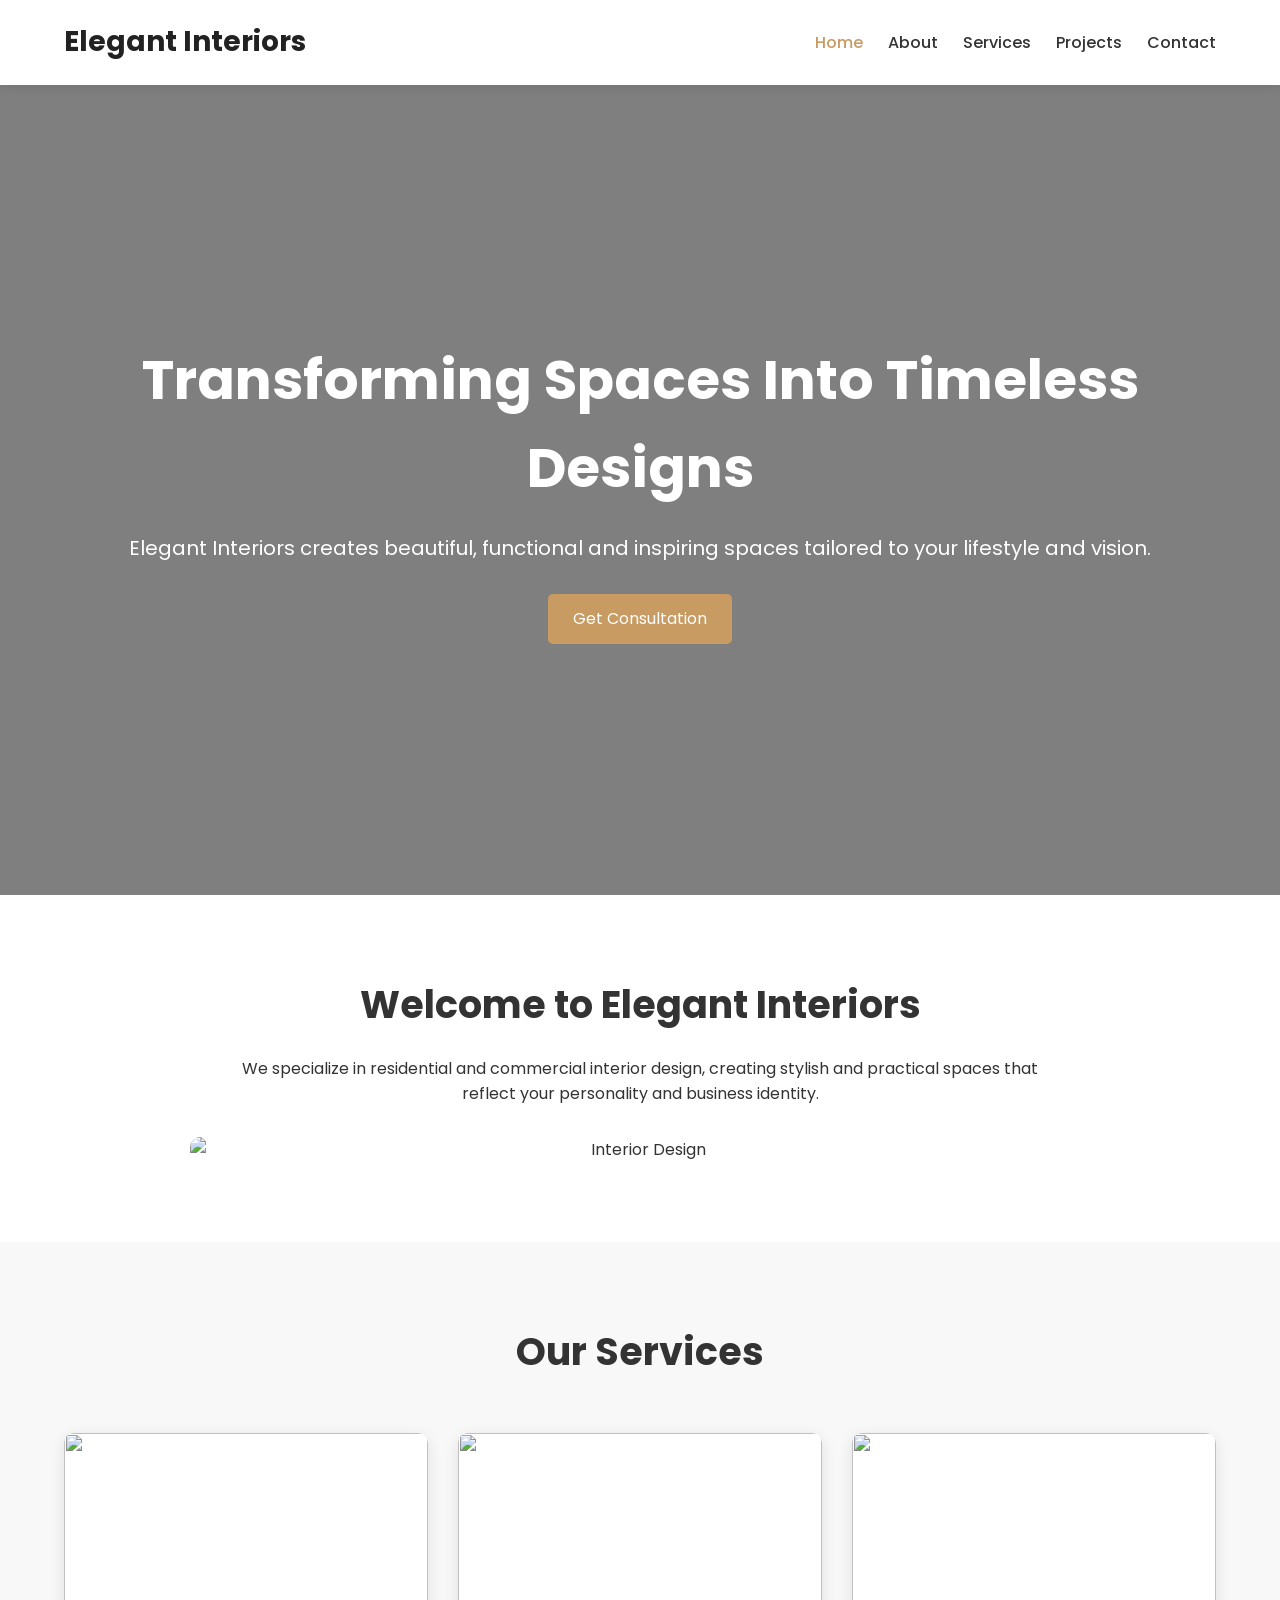
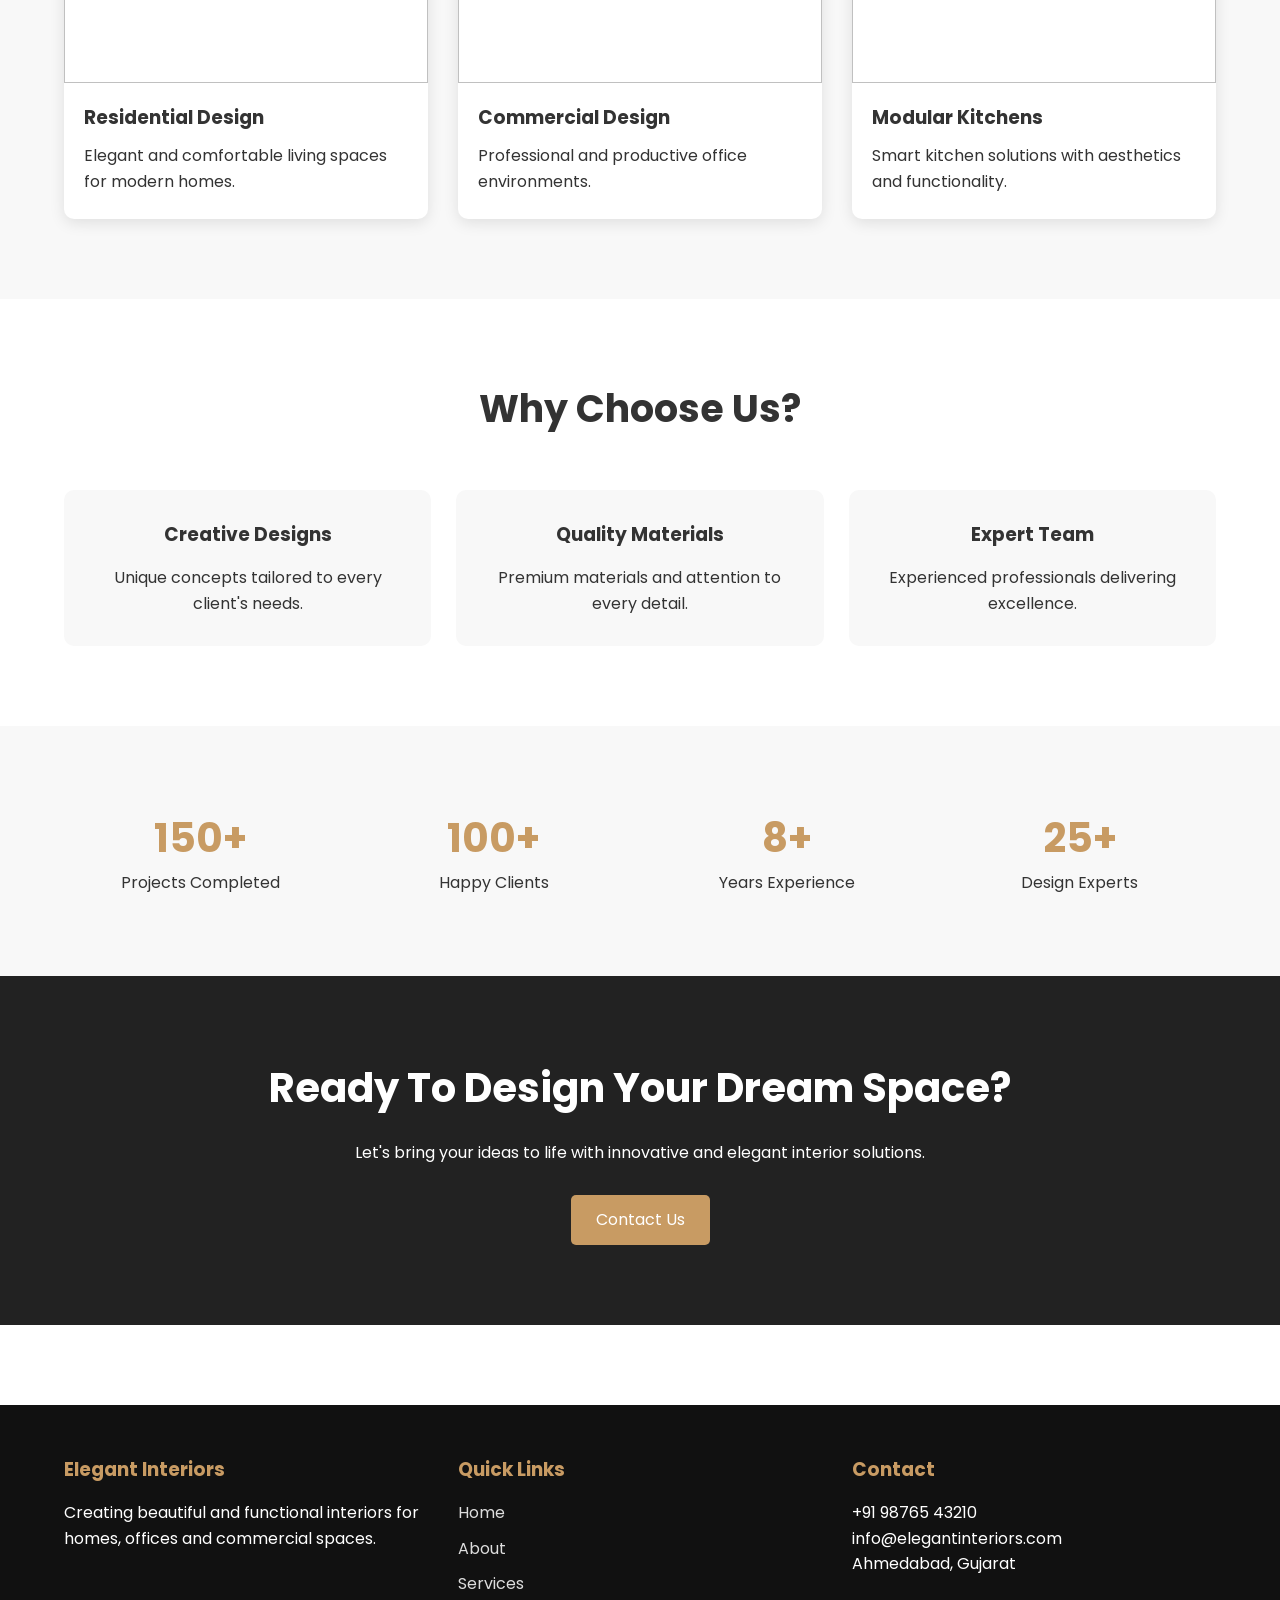
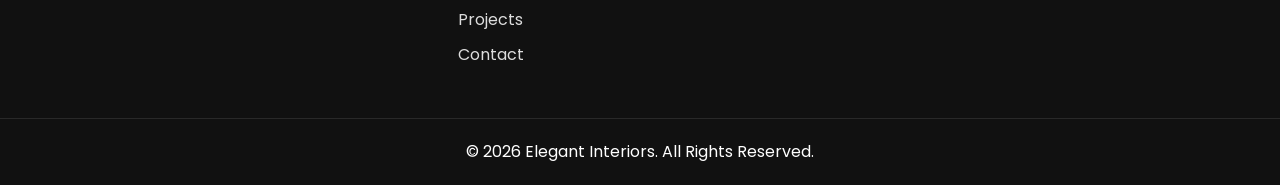
==== index.html @ 5e0bee51 "Add files via upload" ====
<!DOCTYPE html>
<html lang="en">
<head>
    <meta charset="UTF-8">
    <meta name="viewport" content="width=device-width, initial-scale=1.0">
    <title>Elegant Interiors</title>
    <link rel="stylesheet" href="style.css">
</head>
<body>

    <!-- Header -->
    <header>
        <nav class="navbar">
            <div class="logo">Elegant Interiors</div>

            <ul class="nav-links">
                <li><a href="index.html" class="active">Home</a></li>
                <li><a href="about.html">About</a></li>
                <li><a href="services.html">Services</a></li>
                <li><a href="projects.html">Projects</a></li>
                <li><a href="contact.html">Contact</a></li>
            </ul>
        </nav>
    </header>

    <!-- Hero Section -->
    <section class="hero">
        <div class="hero-content">
            <h1>Transforming Spaces Into Timeless Designs</h1>
            <p>
                Elegant Interiors creates beautiful, functional and inspiring
                spaces tailored to your lifestyle and vision.
            </p>
            <a href="contact.html" class="btn">Get Consultation</a>
        </div>
    </section>

    <!-- Intro -->
    <section class="intro">
        <div class="container">
            <h2>Welcome to Elegant Interiors</h2>

            <p>
                We specialize in residential and commercial interior design,
                creating stylish and practical spaces that reflect your
                personality and business identity.
            </p>

            <img src="images/about.jpg" alt="Interior Design">
        </div>
    </section>

    <!-- Featured Services -->
    <section class="services-preview">
        <div class="container">
            <h2>Our Services</h2>

            <div class="service-grid">

                <div class="service-card">
                    <img src="images/service1.jpg" alt="">
                    <h3>Residential Design</h3>
                    <p>
                        Elegant and comfortable living spaces for modern homes.
                    </p>
                </div>

                <div class="service-card">
                    <img src="images/service2.jpg" alt="">
                    <h3>Commercial Design</h3>
                    <p>
                        Professional and productive office environments.
                    </p>
                </div>

                <div class="service-card">
                    <img src="images/service3.jpg" alt="">
                    <h3>Modular Kitchens</h3>
                    <p>
                        Smart kitchen solutions with aesthetics and functionality.
                    </p>
                </div>

            </div>
        </div>
    </section>

    <!-- Why Choose Us -->
    <section class="why-us">
        <div class="container">
            <h2>Why Choose Us?</h2>

            <div class="features">

                <div class="feature-box">
                    <h3>Creative Designs</h3>
                    <p>
                        Unique concepts tailored to every client's needs.
                    </p>
                </div>

                <div class="feature-box">
                    <h3>Quality Materials</h3>
                    <p>
                        Premium materials and attention to every detail.
                    </p>
                </div>

                <div class="feature-box">
                    <h3>Expert Team</h3>
                    <p>
                        Experienced professionals delivering excellence.
                    </p>
                </div>

            </div>
        </div>
    </section>

<section class="stats">

    <div class="container">

        <div class="stats-grid">

            <div>
                <h2>150+</h2>
                <p>Projects Completed</p>
            </div>

            <div>
                <h2>100+</h2>
                <p>Happy Clients</p>
            </div>

            <div>
                <h2>8+</h2>
                <p>Years Experience</p>
            </div>

            <div>
                <h2>25+</h2>
                <p>Design Experts</p>
            </div>

        </div>

    </div>

</section>

    <!-- CTA -->
    <section class="cta">
        <div class="container">
            <h2>Ready To Design Your Dream Space?</h2>
            <p>
                Let's bring your ideas to life with innovative and elegant
                interior solutions.
            </p>

            <a href="contact.html" class="btn">Contact Us</a>
        </div>
    </section>

    <!-- Footer -->
    <footer>
        <div class="footer-content">

            <div>
                <h3>Elegant Interiors</h3>
                <p>
                    Creating beautiful and functional interiors for homes,
                    offices and commercial spaces.
                </p>
            </div>

            <div>
                <h3>Quick Links</h3>
                <ul>
                    <li><a href="index.html">Home</a></li>
                    <li><a href="about.html">About</a></li>
                    <li><a href="services.html">Services</a></li>
                    <li><a href="projects.html">Projects</a></li>
                    <li><a href="contact.html">Contact</a></li>
                </ul>
            </div>

            <div>
                <h3>Contact</h3>
                <p>+91 98765 43210</p>
                <p>info@elegantinteriors.com</p>
                <p>Ahmedabad, Gujarat</p>
            </div>

        </div>

        <div class="copyright">
            <p>&copy; 2026 Elegant Interiors. All Rights Reserved.</p>
        </div>
    </footer>

</body>
</html>
---- style.css ----
/* =========================
   GOOGLE FONTS
========================= */
@import url('https://fonts.googleapis.com/css2?family=Poppins:wght@300;400;500;600;700&display=swap');

/* =========================
   RESET
========================= */
*{
    margin:0;
    padding:0;
    box-sizing:border-box;
}

html{
    scroll-behavior:smooth;
}

body{
    font-family:'Poppins',sans-serif;
    line-height:1.6;
    color:#333;
    background:#fff;
}

img{
    width:100%;
    display:block;
}

a{
    text-decoration:none;
}

ul{
    list-style:none;
}

.container{
    width:90%;
    max-width:1200px;
    margin:auto;
}

/* =========================
   NAVBAR
========================= */

header{
    background:#fff;
    box-shadow:0 2px 10px rgba(0,0,0,0.1);
    position:sticky;
    top:0;
    z-index:1000;
}

.navbar{
    width:90%;
    max-width:1200px;
    margin:auto;
    display:flex;
    justify-content:space-between;
    align-items:center;
    padding:20px 0;
}

.logo{
    font-size:28px;
    font-weight:700;
    color:#222;
}

.nav-links{
    display:flex;
    gap:25px;
}

.nav-links a{
    color:#333;
    font-weight:500;
    transition:.3s;
    font: size 16px;
}

.nav-links a:hover,
.nav-links .active{
    color:#c89b63;
}

/* =========================
   BUTTON
========================= */

.btn{
    display:inline-block;
    background:#c89b63;
    color:#fff;
    padding:12px 25px;
    border-radius:5px;
    transition:.3s;
}

.btn:hover{
    background:#a9783d;
}

/* =========================
   HERO SECTION
========================= */

.hero{
    background:
    linear-gradient(rgba(0,0,0,.5),
    rgba(0,0,0,.5)),
    url('../images/hero.jpg');

    background-size:cover;
    background-position:center;
    height:90vh;

    display:flex;
    justify-content:center;
    align-items:center;
    text-align:center;
}

.hero-content{
    color:#fff;
    width:80%;
}

.hero-content h1{
    font-size:55px;
    margin-bottom:20px;
}

.hero-content p{
    font-size:20px;
    margin-bottom:30px;
}

/* =========================
   INTRO
========================= */

.intro{
    padding:80px 0;
    text-align:center;
}

.intro h2{
    margin-bottom:20px;
    font-size:38px;
}

.intro p{
    max-width:850px;
    margin:0 auto 30px;
}

.intro img{
    max-width:900px;
    margin:auto;
    border-radius:10px;
}

/* =========================
   SERVICES PREVIEW
========================= */

.services-preview{
    background:#f8f8f8;
    padding:80px 0;
}

.services-preview h2{
    text-align:center;
    margin-bottom:50px;
    font-size:38px;
}

.service-grid{
    display:grid;
    grid-template-columns:repeat(auto-fit,minmax(300px,1fr));
    gap:30px;
}

.service-card{
    background:#fff;
    border-radius:10px;
    overflow:hidden;
    box-shadow:0 4px 15px rgba(0,0,0,0.1);
    transition:.4s;
}

.service-card:hover{
    transform:translateY(-10px);
}

.service-card img{
    height:250px;
    object-fit:cover;
}

.service-card h3{
    padding:20px 20px 10px;
}

.service-card p{
    padding:0 20px 25px;
}

/* =========================
   WHY CHOOSE US
========================= */

.why-us{
    padding:80px 0;
}

.why-us h2{
    text-align:center;
    margin-bottom:50px;
    font-size:38px;
}

.features{
    display:grid;
    grid-template-columns:repeat(auto-fit,minmax(250px,1fr));
    gap:25px;
}

.feature-box{
    text-align:center;
    padding:30px;
    border-radius:10px;
    background:#f8f8f8;
    transition:.3s;
}

.feature-box:hover{
    background:#c89b63;
    color:#fff;
}

.feature-box h3{
    margin-bottom:15px;
}

/* =========================
   CTA
========================= */

.cta{
    background:#222;
    color:#fff;
    text-align:center;
    padding:80px 20px;
}

.cta h2{
    font-size:40px;
    margin-bottom:20px;
}

.cta p{
    margin-bottom:30px;
}

/* =========================
   ABOUT PAGE
========================= */

.about{
    padding:80px 0;
}

.about h2{
    text-align:center;
    font-size:40px;
    margin-bottom:20px;
}

.about p{
    max-width:900px;
    margin:0 auto 40px;
    text-align:center;
}

.about img{
    max-width:900px;
    margin:auto;
    border-radius:10px;
}

.mission-vision{
    padding:80px 0;
}

.mv-grid{
    display:grid;
    grid-template-columns:repeat(auto-fit,minmax(350px,1fr));
    gap:30px;
}

.mv-box{
    background:#f8f8f8;
    padding:30px;
    border-radius:10px;
}

/* =========================
   SERVICES PAGE
========================= */

.services-page{
    padding:80px 0;
}

.services-page h2{
    text-align:center;
    font-size:40px;
    margin-bottom:50px;
}

.services-container{
    display:grid;
    grid-template-columns:repeat(auto-fit,minmax(300px,1fr));
    gap:30px;
}

.service-item{
    background:#fff;
    box-shadow:0 4px 15px rgba(0,0,0,.1);
    border-radius:10px;
    overflow:hidden;
    transition:.4s;
}

.service-item:hover{
    transform:translateY(-10px);
}

.service-item img{
    height:250px;
    object-fit:cover;
}

.service-item h3{
    padding:20px;
}

.service-item p{
    padding:0 20px 25px;
}

/* =========================
   PROJECTS PAGE
========================= */

.projects{
    padding:80px 0;
}

.projects h2{
    text-align:center;
    font-size:40px;
    margin-bottom:50px;
}

.project-grid{
    display:grid;
    grid-template-columns:repeat(auto-fit,minmax(320px,1fr));
    gap:30px;
}

.project-card{
    position:relative;
    overflow:hidden;
    border-radius:10px;
    cursor:pointer;
}

.project-card img{
    transition:.5s;
    height:280px;
    object-fit:cover;
}

.project-card:hover img{
    transform:scale(1.1);
}

.project-content{
    position:absolute;
    left:0;
    bottom:0;
    width:100%;
    background:rgba(0,0,0,.85);
    color:white;
    padding:20px;
}

.project-card:hover 

.project-content{
    bottom:0;
}

/* =========================
   CONTACT PAGE
========================= */

.contact{
    padding:100px 0;
}

.contact h2{
    text-align:center;
    margin-bottom:50px;
    font-size:40px;
}

.contact-wrapper{
    display:grid;
    grid-template-columns:repeat(auto-fit,minmax(350px,1fr));
    gap:40px;
}

.contact-form{
    display:flex;
    flex-direction:column;
}

.contact-form input,
.contact-form textarea{
    padding:15px;
    margin-bottom:20px;
    border:1px solid #ddd;
    border-radius:5px;
    font-size:16px;
}

.contact-form textarea{
    resize:none;
    height:150px;
}

.contact-info h3{
    margin-bottom:15px;
}

.contact-info p{
    margin-bottom:12px;
}

.map{
    margin-top:20px;
}

.map img{
    border-radius:10px;
}

/* =========================
   FOOTER
========================= */

footer{
    background:#111;
    color:#fff;
    padding-top:50px;
}

.footer-content{
    width:90%;
    max-width:1200px;
    margin:auto;

    display:grid;
    grid-template-columns:repeat(auto-fit,minmax(250px,1fr));
    gap:30px;
}

.footer-content h3{
    margin-bottom:15px;
}

.footer-content ul li{
    margin-bottom:10px;
}

.footer-content a{
    color:#ddd;
}

.footer-content a:hover{
    color:#c89b63;
}

.copyright{
    text-align:center;
    border-top:1px solid rgba(255,255,255,.1);
    margin-top:40px;
    padding:20px;
}

/* =========================
   MOBILE RESPONSIVE
========================= */

@media(max-width:768px){

    .navbar{
        flex-direction:column;
        gap:15px;
        padding:15px 0;
    }

    .logo{
        font-size:22px;
        text-align:center;
        white-space:normal;
    }

    .nav-links{
        display:flex;
        flex-wrap:wrap;
        justify-content:center;
        gap:12px;
    }

    .nav-links a{
        font-size:14px;
    }

    .hero{
        height:70vh;
    }

    .hero-content{
        width:90%;
        margin:auto;
    }

    .hero-content h1{
        font-size:28px;
        line-height:1.3;
    }

    .hero-content p{
        font-size:15px;
    }

    .intro h2,
    .why-us h2,
    .services-preview h2,
    .projects h2,
    .services-page h2,
    .contact h2,
    .about h2{
        font-size:28px;
    }

    .banner-content h1{
        font-size:35px;
    }

    .banner-content p{
        font-size:15px;
    }

    .service-grid,
    .services-container,
    .project-grid,
    .features,
    .mv-grid,
    .contact-wrapper{
        grid-template-columns:1fr;
    }

    .stats-grid{
        grid-template-columns:1fr;
    }

    .cta h2{
        font-size:28px;
    }

    .footer-content{
        grid-template-columns:1fr;
        text-align:center;
    }
}
/* PAGE BANNER */

.page-banner{
    height:300px;
    background:
    linear-gradient(rgba(0,0,0,.6),
    rgba(0,0,0,.6)),
    url('images/about-banner.jpg');

    background-size:cover;
    background-position:center;
    display:flex;
    justify-content:center;
    align-items:center;
    text-align:center;
}   

.banner-content{
    color:#fff;
}

.banner-content h1{
    font-size:50px;
    margin-bottom:10px;
}

.banner-content p{
    font-size:18px;
}

.stats{
    padding:80px 0;
    background:#f8f8f8;
}

.stats-grid{
    display:grid;
    grid-template-columns:repeat(auto-fit,minmax(200px,1fr));
    gap:20px;
    text-align:center;
}

.stats-grid h2{
    color:#c89b63;
    font-size:40px;
}

.contact-form input:focus,
.contact-form textarea:focus{
    outline:none;
    border-color:#c89b63;
    box-shadow:0 0 8px rgba(200,155,99,.4);
}

footer{
    margin-top:80px;
}

.footer-content h3{
    color:#c89b63;
}
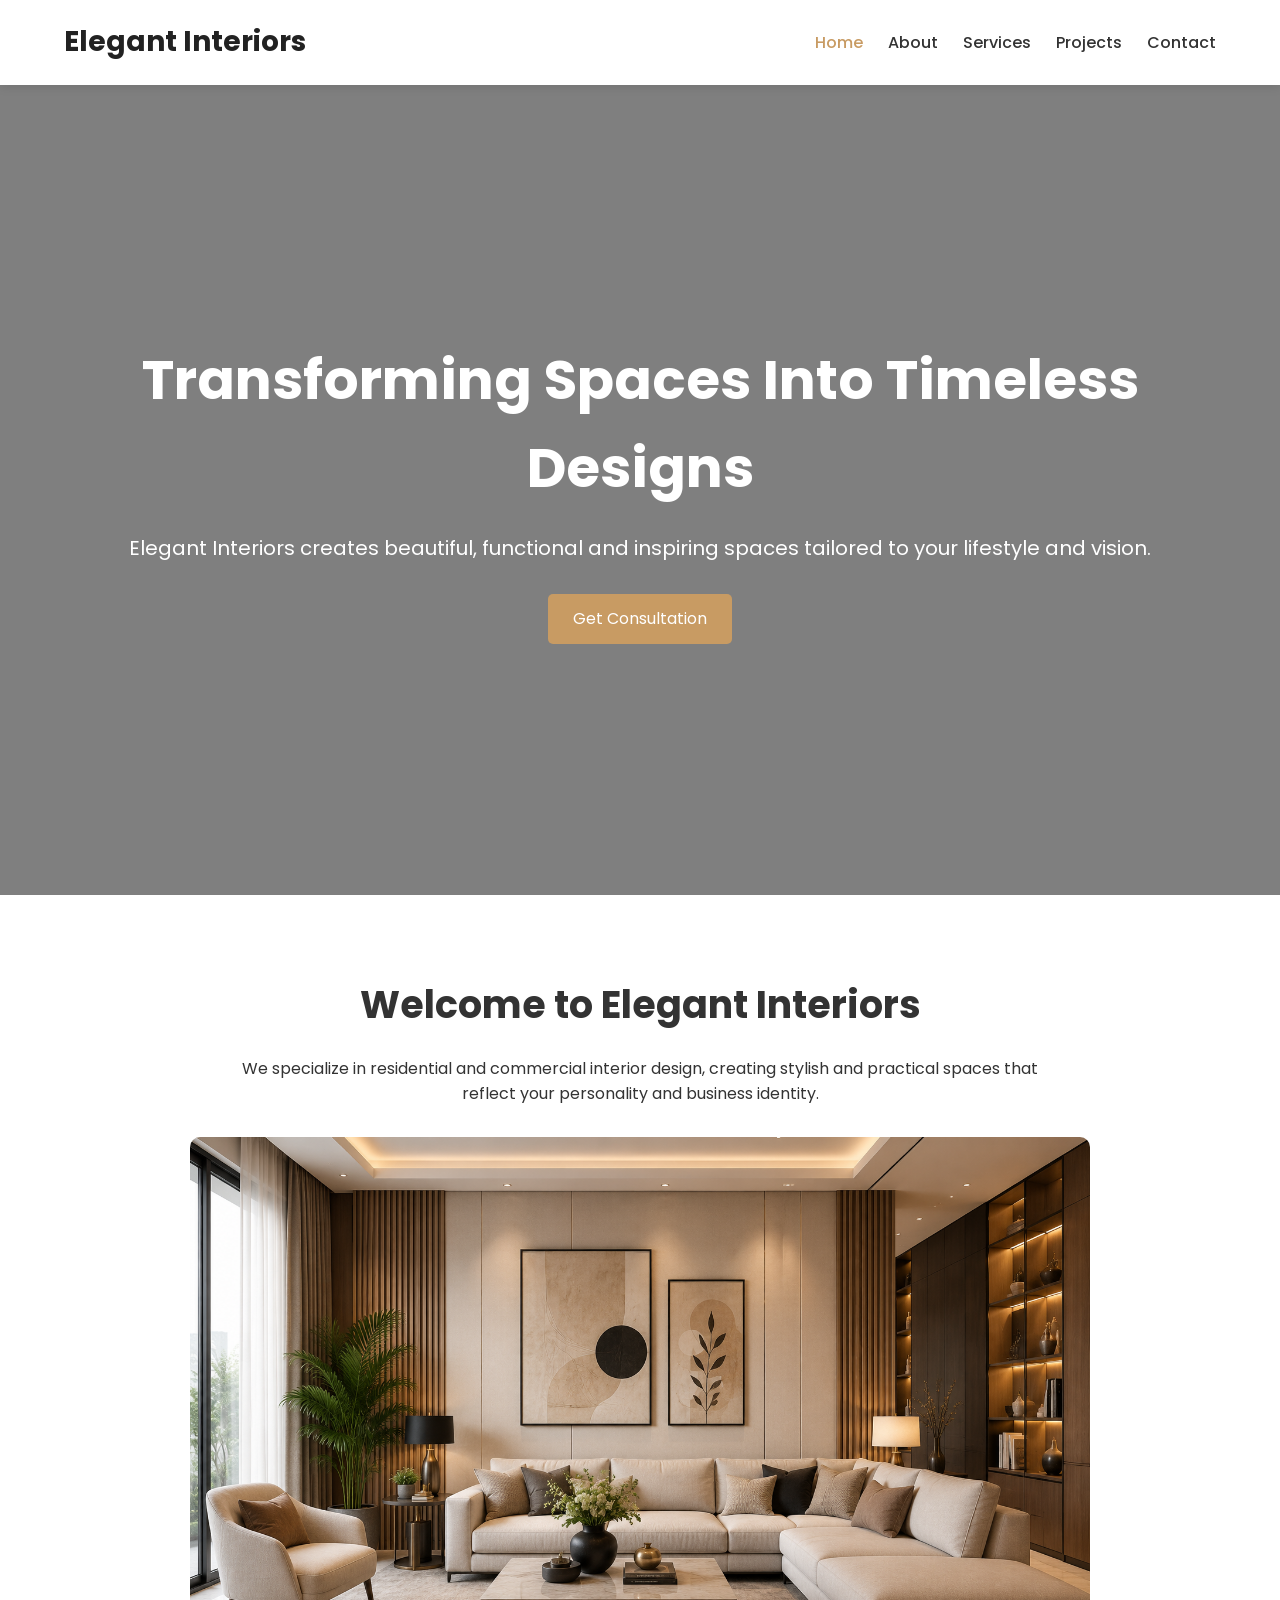
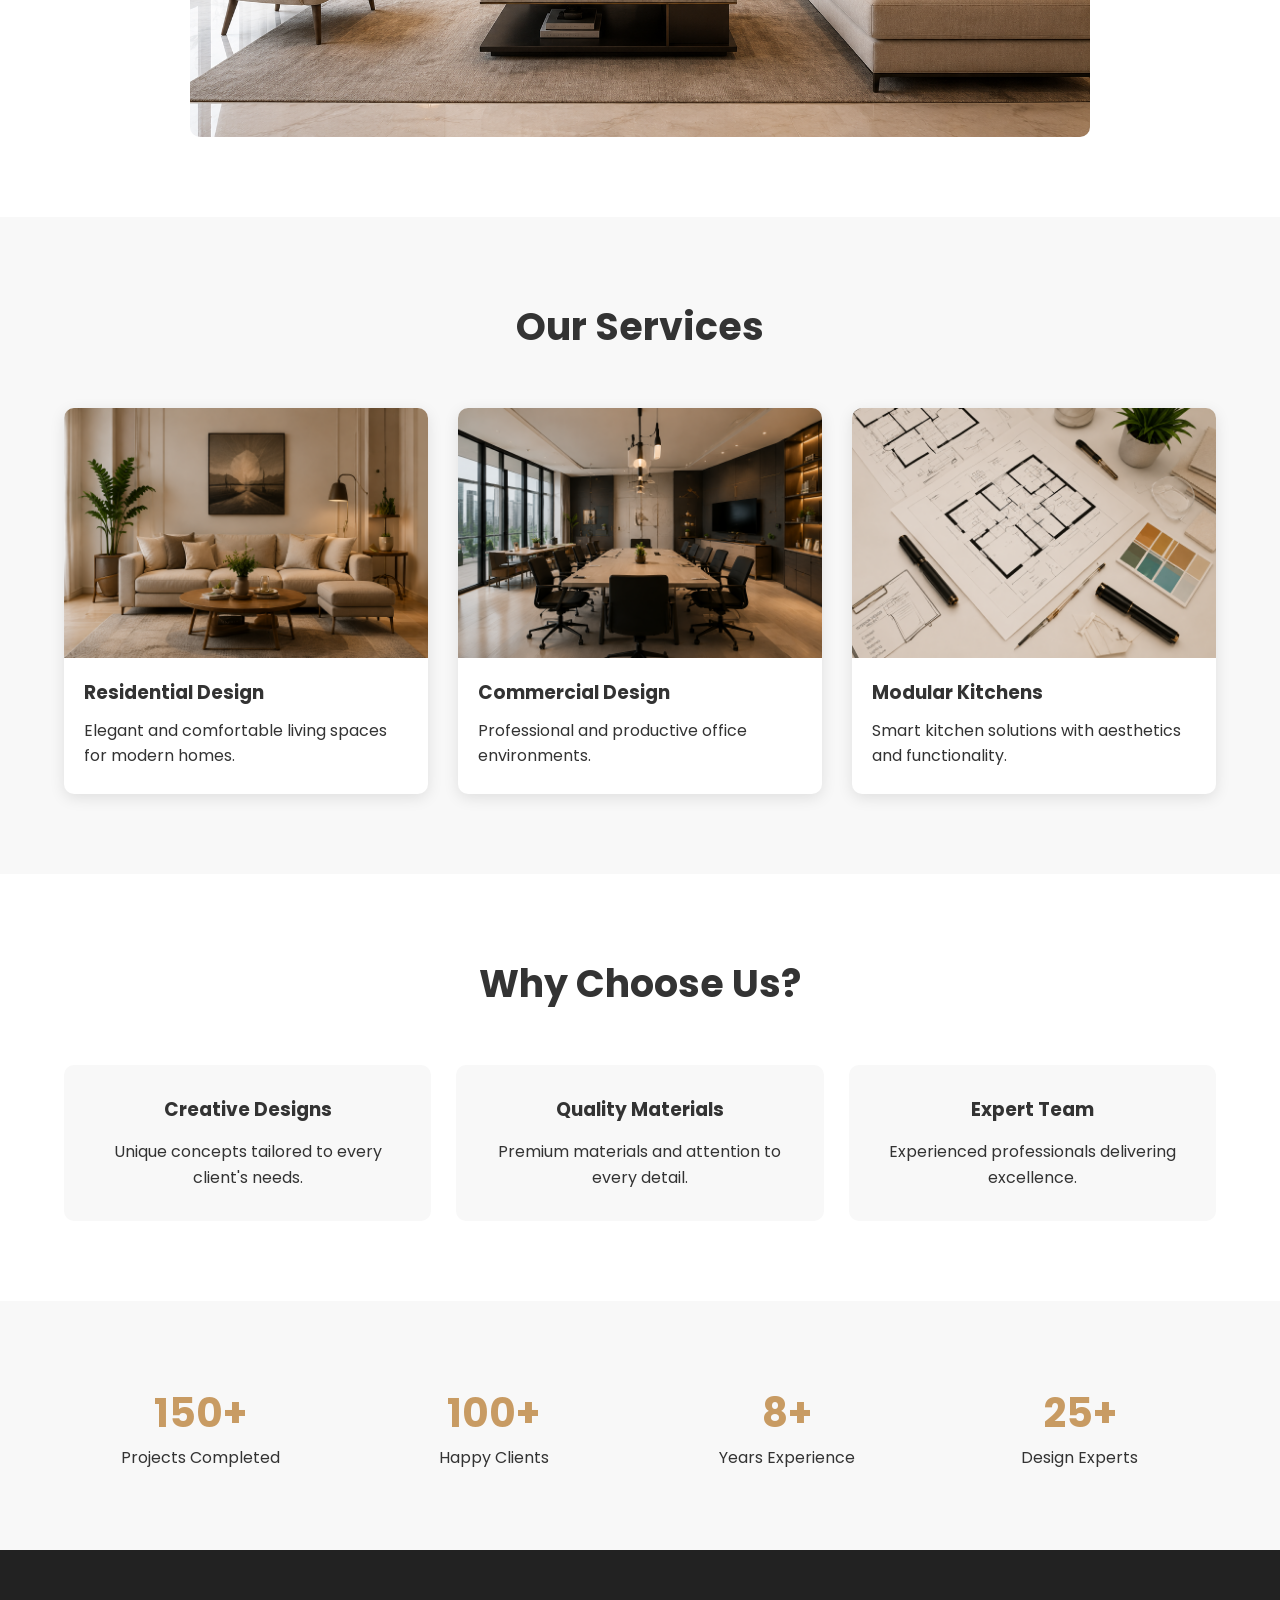
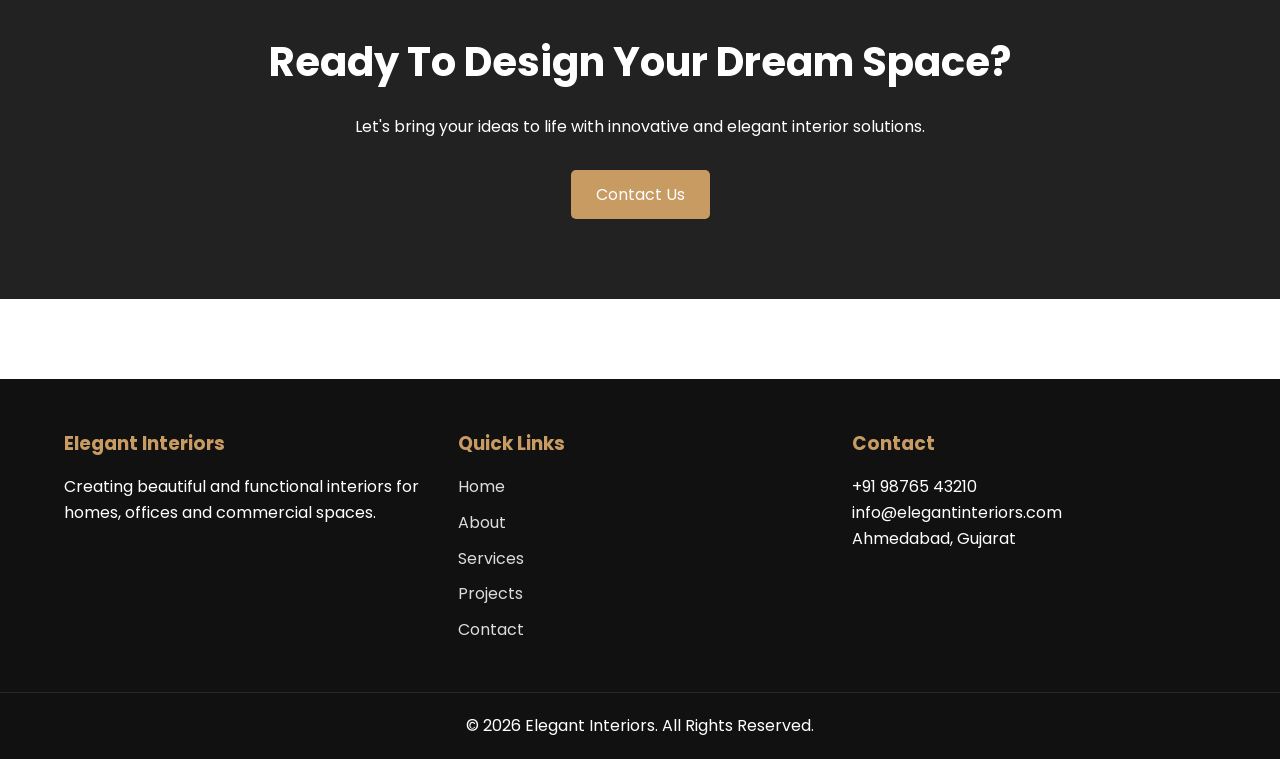
==== commit 9acf3798: "Update index.html" ====
--- a/index.html
+++ b/index.html
@@ -46,7 +46,7 @@
                 personality and business identity.
             </p>
 
-            <img src="images/about.jpg" alt="Interior Design">
+            <img src="about.jpg" alt="Interior Design">
         </div>
     </section>
 
@@ -58,7 +58,7 @@
             <div class="service-grid">
 
                 <div class="service-card">
-                    <img src="images/service1.jpg" alt="">
+                    <img src="service1.jpg" alt="">
                     <h3>Residential Design</h3>
                     <p>
                         Elegant and comfortable living spaces for modern homes.
@@ -66,7 +66,7 @@
                 </div>
 
                 <div class="service-card">
-                    <img src="images/service2.jpg" alt="">
+                    <img src="service2.jpg" alt="">
                     <h3>Commercial Design</h3>
                     <p>
                         Professional and productive office environments.
@@ -74,7 +74,7 @@
                 </div>
 
                 <div class="service-card">
-                    <img src="images/service3.jpg" alt="">
+                    <img src="service3.jpg" alt="">
                     <h3>Modular Kitchens</h3>
                     <p>
                         Smart kitchen solutions with aesthetics and functionality.
